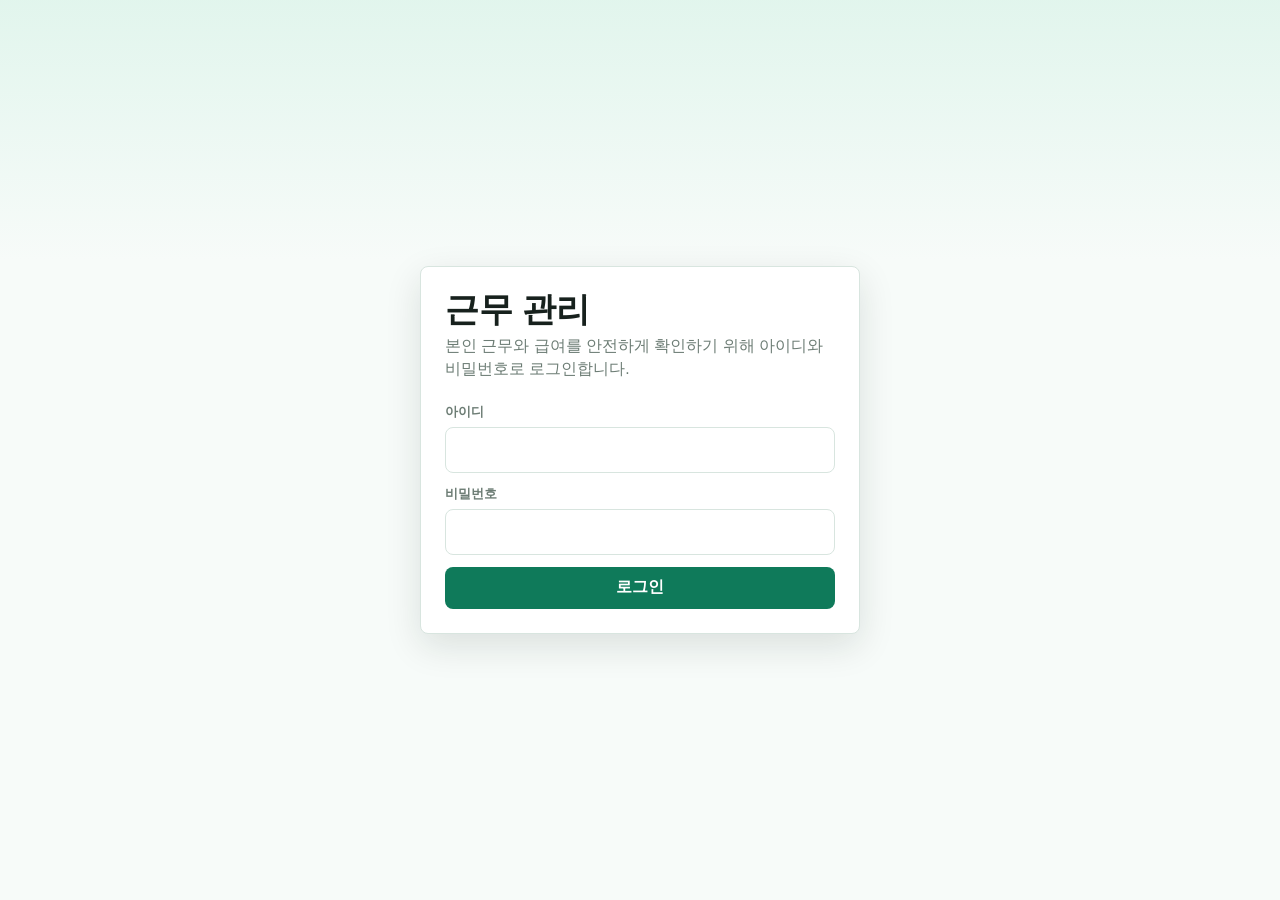
==== index.html @ 56048ac6 "시급 점검 표시: 점검일 이후 저장한 시급 조정이 있으면 그 적용일+1년 단위로 다음 표시를 옮김 - 2026-10-16(점검일 지정) 이후 저장한 조정만 반영, 그 전 이력은 무" ====
<!doctype html>
<html lang="ko">
  <head>
    <meta charset="utf-8" />
    <meta name="viewport" content="width=device-width, initial-scale=1, viewport-fit=cover" />
    <meta name="theme-color" content="#f7fbf9" />
    <title>근무 관리</title>
    <!-- 파일 뒤 ?v= 버전은 배포할 때마다 올린다. 브라우저가 옛 파일을 계속 쓰지 않고 새로 받게 하는 장치. -->
    <link rel="stylesheet" href="styles.css?v=20261016-4" />
    <script defer src="app.js?v=20261016-4"></script>
  </head>
  <body>
    <div id="app"></div>
  </body>
</html>
---- styles.css ----
:root {
  color-scheme: light;
  --bg: #f7fbf9;
  --surface: #ffffff;
  --surface-soft: #edf6f2;
  --line: #d8e5df;
  --ink: #17211d;
  --muted: #6d7d75;
  --faint: #a7b3ad;
  --brand: #0f7a5a;
  --brand-strong: #086447;
  --mint: #d9f3e8;
  --aqua: #e0f4f6;
  --blue: #2467c8;
  --red: #d33838;
  --amber: #9c6513;
  --amber-bg: #fff4d8;
  --danger-bg: #ffe8e8;
  --shadow: 0 12px 36px rgba(17, 32, 26, 0.12);
  --radius: 8px;
  font-family: -apple-system, BlinkMacSystemFont, "Segoe UI", "Noto Sans KR", "Apple SD Gothic Neo", sans-serif;
}

* {
  box-sizing: border-box;
}

html {
  min-height: 100%;
  background: var(--bg);
}

body {
  min-height: 100%;
  margin: 0;
  color: var(--ink);
  background:
    linear-gradient(180deg, rgba(217, 243, 232, 0.72), rgba(247, 251, 249, 0) 260px),
    var(--bg);
}

button,
input,
select {
  font: inherit;
}

button {
  border: 0;
  cursor: pointer;
}

button:disabled,
select:disabled,
input:disabled {
  cursor: not-allowed;
  opacity: 0.58;
}

.login-page {
  min-height: 100svh;
  display: grid;
  align-items: center;
  padding: 28px 18px;
}

.login-panel {
  width: min(100%, 440px);
  margin: 0 auto;
  background: var(--surface);
  border: 1px solid var(--line);
  border-radius: var(--radius);
  box-shadow: var(--shadow);
  padding: 24px;
}

.login-title {
  margin: 0 0 4px;
  font-size: clamp(1.55rem, 7vw, 2.1rem);
  letter-spacing: 0;
  line-height: 1.15;
}

.login-subtitle {
  margin: 0 0 22px;
  color: var(--muted);
  font-size: 0.98rem;
  line-height: 1.5;
}

.field-stack {
  display: grid;
  gap: 12px;
}

.field {
  display: grid;
  gap: 6px;
}

.field span {
  color: var(--muted);
  font-size: 0.84rem;
  font-weight: 700;
}

.input,
.select {
  width: 100%;
  min-height: 46px;
  border: 1px solid var(--line);
  border-radius: var(--radius);
  background: #fff;
  color: var(--ink);
  padding: 10px 12px;
  outline: none;
}

.input:focus,
.select:focus {
  border-color: var(--brand);
  box-shadow: 0 0 0 3px rgba(15, 122, 90, 0.15);
}

.primary-button,
.secondary-button,
.ghost-button,
.danger-button {
  min-height: 42px;
  border-radius: var(--radius);
  padding: 10px 14px;
  font-weight: 800;
  white-space: nowrap;
}

.primary-button {
  background: var(--brand);
  color: #fff;
}

.primary-button:active {
  background: var(--brand-strong);
}

.secondary-button {
  border: 1px solid var(--line);
  background: var(--surface);
  color: var(--ink);
}

.ghost-button {
  background: transparent;
  color: var(--brand);
}

.danger-button {
  background: var(--danger-bg);
  color: #9f1f1f;
}

.request-cancel-button.admin-cancel-button {
  min-height: 30px;
  border-radius: 7px;
  padding: 5px 9px;
  font-size: 0.72rem;
  font-weight: 900;
}

.demo-box,
.notice,
.empty-state {
  border: 1px solid var(--line);
  border-radius: var(--radius);
  background: var(--surface-soft);
  color: var(--muted);
  padding: 12px;
  line-height: 1.45;
}

.demo-box {
  margin-top: 16px;
  font-size: 0.88rem;
}

.demo-grid {
  display: grid;
  grid-template-columns: 1fr 1fr;
  gap: 8px;
  margin-top: 10px;
}

.demo-account {
  border: 1px solid var(--line);
  border-radius: 7px;
  background: #fff;
  padding: 8px;
}

.password-notice {
  background: #fff8dc;
  color: #755000;
}

.password-notice span {
  display: block;
  color: #755000;
  font-size: 0.78rem;
  font-weight: 800;
}

.password-notice strong {
  display: block;
  margin-top: 4px;
  color: #231b08;
  font-size: 1.1rem;
  font-weight: 950;
}

.app-shell {
  min-height: 100svh;
  width: min(100%, 820px);
  margin: 0 auto;
  padding: 0 0 calc(82px + env(safe-area-inset-bottom));
}

.topbar {
  position: sticky;
  top: 0;
  z-index: 20;
  display: flex;
  align-items: center;
  justify-content: space-between;
  gap: 12px;
  padding: calc(12px + env(safe-area-inset-top)) 14px 12px;
  background: rgba(247, 251, 249, 0.93);
  border-bottom: 1px solid rgba(216, 229, 223, 0.9);
  backdrop-filter: blur(14px);
}

.app-title {
  display: grid;
  gap: 2px;
  min-width: 0;
}

.app-title strong {
  font-size: 1.05rem;
  overflow: hidden;
  text-overflow: ellipsis;
  white-space: nowrap;
}

.app-title span {
  color: var(--muted);
  font-size: 0.82rem;
}

.top-actions {
  display: flex;
  align-items: center;
  gap: 8px;
}

.sync-pill {
  display: inline-flex;
  align-items: center;
  min-height: 26px;
  border-radius: 999px;
  padding: 4px 9px;
  background: #f1f2f0;
  color: var(--muted);
  font-size: 0.72rem;
  font-weight: 900;
  white-space: nowrap;
}

.sync-pill.online {
  background: #e7f7ef;
  color: var(--brand-strong);
}

.sync-pill.pending {
  background: var(--amber-bg);
  color: var(--amber);
}

.sync-pill.offline {
  background: #feeaea;
  color: var(--danger);
}

.role-pill,
.status-pill,
.shift-pill {
  display: inline-flex;
  align-items: center;
  min-height: 24px;
  border-radius: 999px;
  padding: 3px 9px;
  font-size: 0.75rem;
  font-weight: 800;
}

.role-pill {
  background: #e7f7ef;
  color: var(--brand-strong);
}

.status-active {
  background: #e7f7ef;
  color: var(--brand-strong);
}

.status-pending {
  background: var(--amber-bg);
  color: var(--amber);
}

.status-resigned {
  background: #f1f2f0;
  color: var(--muted);
}

.content {
  padding: 14px;
}

.page-head {
  display: flex;
  align-items: flex-start;
  justify-content: space-between;
  gap: 12px;
  margin-bottom: 12px;
}

.page-head h1 {
  margin: 0;
  font-size: clamp(1.35rem, 5vw, 1.85rem);
  line-height: 1.18;
  letter-spacing: 0;
}

.page-head p {
  margin: 5px 0 0;
  color: var(--muted);
  line-height: 1.45;
}

.calendar-sticky-head {
  position: sticky;
  top: calc(63px + env(safe-area-inset-top));
  z-index: 16;
  margin: -6px -14px 4px;
  padding: 8px 14px 5px;
  background: linear-gradient(180deg, rgba(236, 248, 242, 0.98), rgba(247, 251, 249, 0.96));
  border-bottom: 1px solid rgba(216, 229, 223, 0.9);
  backdrop-filter: blur(14px);
}

.calendar-sticky-head .page-head {
  margin-bottom: 8px;
}

.monthbar {
  display: grid;
  grid-template-columns: 44px 1fr 44px;
  align-items: center;
  gap: 8px;
  margin-bottom: 12px;
}

.monthbar.has-today {
  grid-template-columns: 44px 1fr 44px auto;
}

.today-button {
  min-height: 44px;
  padding: 0 14px;
  border: 1px solid var(--brand);
  border-radius: var(--radius);
  background: var(--brand);
  color: #fff;
  font-weight: 900;
  font-size: 0.92rem;
  cursor: pointer;
  white-space: nowrap;
}

.today-button.is-current {
  border-color: var(--line);
  background: var(--surface);
  color: var(--muted);
  cursor: default;
}

.icon-button {
  display: inline-grid;
  place-items: center;
  width: 44px;
  height: 44px;
  border: 1px solid var(--line);
  border-radius: var(--radius);
  background: var(--surface);
  color: var(--ink);
  font-size: 1.15rem;
  font-weight: 900;
}

.month-title {
  display: grid;
  place-items: center;
  min-height: 44px;
  border: 1px solid var(--line);
  border-radius: var(--radius);
  background: var(--surface);
  font-weight: 900;
}

.weekdays,
.calendar-grid {
  display: grid;
  grid-template-columns: repeat(7, minmax(0, 1fr));
}

.weekdays {
  gap: 4px;
  margin-bottom: 4px;
}

.weekday {
  text-align: center;
  color: var(--muted);
  font-size: 0.75rem;
  font-weight: 900;
}

.weekday.sun,
.day-number.red {
  color: var(--red);
}

.weekday.sat,
.day-number.blue {
  color: var(--blue);
}

.calendar-grid {
  gap: 4px;
}

.day-cell {
  --ten-section-height: 62px;
  --eight-section-height: 86px;
  --staff-section-height: 76px;
  display: flex;
  flex-direction: column;
  min-width: 0;
  min-height: 270px;
  border: 1px solid var(--line);
  border-radius: var(--radius);
  background: rgba(255, 255, 255, 0.9);
  padding: 0;
  overflow: hidden;
}

.day-cell.red-line {
  border-color: var(--line);
  background: rgba(255, 255, 255, 0.94);
  box-shadow: none;
}

.day-cell.blue-line {
  border-color: var(--line);
  background: rgba(255, 255, 255, 0.94);
  box-shadow: none;
}

.day-cell.blank {
  border-style: dashed;
  background: rgba(255, 255, 255, 0.42);
}

.day-cell.today {
  border-color: #e2b33a;
  box-shadow: 0 0 0 2px rgba(226, 179, 58, 0.14);
}

.day-cell.pending-swap-day {
  border-color: var(--line);
  background: rgba(255, 255, 255, 0.94);
  box-shadow: none;
}

.day-top {
  min-height: 34px;
  display: flex;
  align-items: center;
  justify-content: space-between;
  gap: 6px;
  border-bottom: 1px solid rgba(216, 229, 223, 0.8);
  background: #f3f6f4;
  padding: 7px 8px;
}

.day-cell.red-line .day-top {
  border-bottom-color: rgba(244, 143, 143, 0.45);
  background: #fff0f0;
  box-shadow: inset 0 0 0 1px rgba(244, 143, 143, 0.72);
}

.day-cell.blue-line .day-top {
  border-bottom-color: rgba(142, 190, 255, 0.5);
  background: #edf5ff;
  box-shadow: inset 0 0 0 1px rgba(142, 190, 255, 0.78);
}

.day-cell.today .day-top {
  border-bottom-color: rgba(226, 179, 58, 0.52);
  background: #fff2bf;
  box-shadow: inset 0 0 0 1px rgba(226, 179, 58, 0.65);
}

.day-cell.pending-swap-day .day-top {
  border-bottom-color: rgba(213, 149, 34, 0.35);
  box-shadow: inset 0 0 0 1px rgba(213, 149, 34, 0.5);
}

.day-cell.today.pending-swap-day .day-top {
  border-bottom-color: rgba(226, 179, 58, 0.52);
  background: #fff2bf;
  box-shadow: inset 0 0 0 1px rgba(226, 179, 58, 0.65);
}

.day-number {
  display: block;
  min-width: 0;
  height: auto;
  border: 0;
  border-radius: 0;
  background: transparent;
  font-size: 0.92rem;
  font-weight: 950;
  line-height: 1;
}

.day-number.red {
  color: var(--red);
}

.day-number.blue {
  color: var(--blue);
}

.holiday-name {
  color: var(--red);
  font-size: 0.66rem;
  font-weight: 800;
  overflow: hidden;
  text-overflow: ellipsis;
  white-space: nowrap;
}

.day-flags {
  display: grid;
  justify-items: end;
  gap: 2px;
  min-width: 0;
}

.pending-swap-flag {
  border-radius: 4px;
  background: var(--amber-bg);
  color: var(--amber);
  padding: 1px 4px;
  font-size: 0.62rem;
  font-weight: 900;
  white-space: nowrap;
}

.shift-block {
  display: grid;
  align-content: start;
  align-items: start;
  grid-auto-rows: max-content;
  gap: 3px;
  min-width: 0;
}

.day-content {
  flex: 1;
  display: grid;
  grid-template-rows:
    var(--ten-section-height)
    var(--eight-section-height)
    minmax(var(--staff-section-height), 1fr);
  padding: 6px;
}

.day-content.has-irregular {
  grid-template-rows:
    var(--ten-section-height)
    var(--eight-section-height)
    minmax(44px, max-content)
    minmax(var(--staff-section-height), 1fr);
}

.schedule-section {
  border-top: 1px solid rgba(216, 229, 223, 0.82);
  padding-top: 6px;
  overflow: visible;
}

.day-content > .schedule-section:first-child {
  border-top: 0;
  padding-top: 0;
}

.shift-label {
  display: inline-flex;
  width: fit-content;
  max-width: 100%;
  border-radius: 5px;
  padding: 2px 5px;
  font-size: 0.66rem;
  font-weight: 900;
  line-height: 1.2;
}

.shift-label.ten {
  background: var(--amber-bg);
  color: var(--amber);
}

.shift-label.eight {
  background: var(--aqua);
  color: #156774;
}

.shift-label.staff {
  background: #ece9ff;
  color: #4f3aa8;
}

.shift-label.irregular {
  background: #ffe8d8;
  color: #9a3f12;
}

.irregular-block {
  min-height: 0;
}

.staff-block {
  border-top: 1px dashed var(--line);
  margin-top: 0;
  min-height: 0;
  padding-top: 6px;
}

.person-row {
  align-self: start;
  width: 100%;
  min-height: 20px;
  border-radius: 6px;
  padding: 3px 5px;
  color: var(--faint);
  font-size: 0.72rem;
  font-weight: 700;
  line-height: 1.18;
  overflow-wrap: anywhere;
}

.person-row.staff-person {
  color: #827ba0;
}

.person-name {
  min-width: 0;
}

.changed-star {
  margin-left: 1px;
  color: #d83434;
  font-size: 0.72em;
  font-weight: 950;
  line-height: 0;
  vertical-align: super;
}

/* 시급 조정 후 만 N년 표시(마스터 전용) */
.salary-review-mark {
  display: inline-block;
  margin-left: 3px;
  padding: 0 4px;
  border-radius: 999px;
  background: #fff3cd;
  color: #8a5a00;
  font-size: 0.68em;
  font-weight: 900;
  line-height: 1.4;
  vertical-align: middle;
  white-space: nowrap;
}

.employee-meta-chip.salary-review {
  background: #f3f6f4;
  color: #4b5d53;
  font-weight: 700;
}

.month-day-picker {
  display: flex;
  gap: 6px;
}

.month-day-picker .mini-select {
  flex: 1;
  min-width: 0;
}

.calendar-legend {
  margin: 4px 0 0;
  color: var(--muted);
  font-size: 0.74rem;
  line-height: 1.3;
}

.calendar-legend .changed-star {
  vertical-align: baseline;
}

.person-time {
  display: inline-block;
  margin-left: 3px;
  color: var(--muted);
  font-size: 0.62rem;
  font-weight: 900;
}

.person-row.mine {
  background: var(--mint);
  color: var(--brand-strong);
  font-weight: 950;
  box-shadow: inset 0 0 0 1px rgba(15, 122, 90, 0.25);
}

.person-row.pending-swap-person {
  display: flex;
  align-items: center;
  justify-content: space-between;
  gap: 4px;
  background: #fff0c7;
  color: #7b4a00;
  font-weight: 950;
  box-shadow: inset 0 0 0 1px rgba(156, 101, 19, 0.32);
}

.person-row.pending-swap-person .person-name {
  flex: 1 1 auto;
}

.person-row.needs-my-approval {
  background: #ffe0e0;
  color: #a51e1e;
  box-shadow: inset 0 0 0 1px rgba(211, 56, 56, 0.36);
}

.swap-badge {
  flex: 0 0 auto;
  border-radius: 4px;
  background: rgba(255, 255, 255, 0.72);
  padding: 1px 4px;
  font-size: 0.58rem;
  font-weight: 950;
}

.panel {
  border: 1px solid var(--line);
  border-radius: var(--radius);
  background: var(--surface);
  padding: 14px;
}

.panel + .panel {
  margin-top: 12px;
}

.panel h2 {
  margin: 0 0 10px;
  font-size: 1.05rem;
  letter-spacing: 0;
}

.panel h3 {
  margin: 16px 0 8px;
  font-size: 0.96rem;
}

.form-grid {
  display: grid;
  gap: 10px;
}

.form-grid .full {
  grid-column: 1 / -1;
}

.weekday-checks {
  display: grid;
  grid-template-columns: repeat(7, minmax(0, 1fr));
  gap: 6px;
}

.weekday-check {
  position: relative;
  display: grid;
  place-items: center;
  min-height: 38px;
  border: 1px solid var(--line);
  border-radius: 7px;
  background: #fff;
  color: var(--muted);
  font-size: 0.82rem;
  font-weight: 900;
}

.weekday-check input {
  position: absolute;
  opacity: 0;
  pointer-events: none;
}

.weekday-check:has(input:checked) {
  border-color: rgba(15, 122, 90, 0.35);
  background: var(--mint);
  color: var(--brand-strong);
}

.work-pattern-editor {
  display: grid;
  gap: 6px;
}

.work-pattern-row {
  display: grid;
  grid-template-columns: 52px minmax(0, 1fr) minmax(0, 1fr);
  gap: 6px;
  align-items: center;
}

.button-row {
  display: flex;
  flex-wrap: wrap;
  gap: 8px;
  align-items: center;
}

.mode-switch {
  display: grid;
  gap: 12px;
}

.mode-radio {
  position: absolute;
  opacity: 0;
  pointer-events: none;
}

.mode-toggle {
  display: grid;
  grid-template-columns: repeat(2, minmax(0, 1fr));
  gap: 6px;
  border: 1px solid var(--line);
  border-radius: var(--radius-sm);
  background: #f6faf8;
  padding: 5px;
}

.mode-toggle label {
  display: grid;
  place-items: center;
  min-height: 40px;
  border-radius: 7px;
  color: var(--muted);
  font-weight: 900;
  cursor: pointer;
}

#work-change-exchange:checked ~ .mode-toggle label[for="work-change-exchange"],
#work-change-handoff:checked ~ .mode-toggle label[for="work-change-handoff"] {
  background: var(--brand);
  color: #fff;
}

.mode-panel {
  display: none;
}

#work-change-exchange:checked ~ .mode-panels .exchange-panel,
#work-change-handoff:checked ~ .mode-panels .handoff-panel {
  display: grid;
  gap: 10px;
}

.table-actions {
  display: grid;
  gap: 6px;
  min-width: 118px;
}

.table-actions .secondary-button,
.table-actions .danger-button {
  min-height: 34px;
  padding: 7px 9px;
  font-size: 0.78rem;
}

.summary-grid {
  display: grid;
  grid-template-columns: repeat(2, minmax(0, 1fr));
  gap: 10px;
}

.summary-grid.compact {
  grid-template-columns: repeat(2, minmax(0, 1fr));
  gap: 8px;
}

.salary-hero {
  display: grid;
  gap: 8px;
  margin-bottom: 12px;
  border: 1px solid rgba(15, 122, 90, 0.25);
  border-radius: var(--radius);
  background: linear-gradient(180deg, #e6f8ef, #ffffff);
  padding: 16px;
}

.salary-hero span {
  color: var(--brand-strong);
  font-size: 0.9rem;
  font-weight: 900;
}

.salary-hero strong {
  color: var(--brand-strong);
  font-size: clamp(2rem, 9vw, 3rem);
  line-height: 1;
  letter-spacing: 0;
}

.leave-hero strong {
  font-size: clamp(2.2rem, 10vw, 3.2rem);
}

.payroll-total-hero {
  grid-template-columns: minmax(0, 1fr);
  margin-bottom: 12px;
}

.payroll-total-hero > div {
  display: grid;
  grid-template-columns: minmax(0, 1fr) auto;
  align-items: end;
  gap: 10px;
}

.payroll-total-hero p {
  margin: 0;
  color: var(--muted);
  font-size: 0.82rem;
  font-weight: 850;
  text-align: right;
}

.payroll-total-hero strong {
  text-align: right;
  font-size: clamp(1.6rem, 6vw, 2.5rem);
}

.payroll-list {
  display: grid;
  gap: 8px;
}

.payroll-card {
  border: 1px solid var(--line);
  border-radius: var(--radius);
  background: #fff;
  padding: 12px;
}

.payroll-main {
  display: grid;
  grid-template-columns: minmax(0, 1fr) minmax(145px, auto);
  align-items: center;
  gap: 12px;
}

.payroll-main strong {
  display: block;
  color: var(--brand-strong);
  font-size: clamp(1.35rem, 5vw, 2rem);
  line-height: 1;
}

.payroll-main span,
.payroll-person span {
  display: block;
  margin-top: 4px;
  color: var(--muted);
  font-size: 0.78rem;
  font-weight: 800;
}

.payroll-person b {
  display: block;
  font-size: 1rem;
}

.payroll-total {
  text-align: right;
}

.payroll-details {
  margin-top: 8px;
}

.payroll-details summary {
  color: var(--brand);
  cursor: pointer;
  font-size: 0.84rem;
  font-weight: 900;
}

.payroll-detail-grid {
  display: grid;
  grid-template-columns: 92px minmax(0, 1fr);
  gap: 7px 10px;
  margin-top: 8px;
  color: var(--muted);
  font-size: 0.84rem;
}

.payroll-detail-grid b {
  color: var(--ink);
  font-weight: 800;
}

.metric {
  border: 1px solid var(--line);
  border-radius: var(--radius);
  background: var(--surface-soft);
  padding: 12px;
}

.metric span {
  display: block;
  color: var(--muted);
  font-size: 0.78rem;
  font-weight: 800;
}

.metric strong {
  display: block;
  margin-top: 5px;
  font-size: 1.35rem;
  line-height: 1;
}

.metric.compact {
  padding: 9px;
}

.metric.compact span {
  font-size: 0.72rem;
}

.metric.compact strong {
  font-size: 1rem;
}

.list {
  display: grid;
  gap: 8px;
}

.list-item {
  border: 1px solid var(--line);
  border-radius: var(--radius);
  background: #fff;
  padding: 12px;
}

.leave-item {
  display: flex;
  align-items: center;
  justify-content: space-between;
  gap: 12px;
}

.list-item.dim {
  background: #f7f8f6;
  color: var(--muted);
}

.item-title {
  display: flex;
  align-items: center;
  justify-content: space-between;
  gap: 10px;
  font-weight: 900;
}

.item-meta {
  margin-top: 5px;
  color: var(--muted);
  font-size: 0.86rem;
  line-height: 1.45;
}

.audit-detail {
  margin-top: 5px;
  color: var(--muted);
  font-size: 0.76rem;
  font-weight: 700;
  line-height: 1.45;
}

.swap-pair {
  display: grid;
  grid-template-columns: minmax(0, 1fr) auto minmax(0, 1fr);
  align-items: center;
  gap: 8px;
  margin-top: 10px;
  border: 1px solid var(--line);
  border-radius: var(--radius);
  background: var(--surface-soft);
  padding: 10px;
  color: var(--ink);
  font-size: 0.86rem;
  font-weight: 800;
  line-height: 1.35;
}

.swap-pair div {
  min-width: 0;
  overflow-wrap: anywhere;
}

.swap-pair strong {
  color: var(--brand-strong);
  font-size: 0.9rem;
}

.overseas-item {
  border-color: #cfe3da;
  background: #fbfffd;
}

.overseas-range {
  margin-top: 8px;
  border-radius: var(--radius);
  background: var(--surface-soft);
  color: var(--brand-strong);
  padding: 9px 10px;
  font-size: 0.94rem;
  font-weight: 900;
}

.overseas-actions {
  margin-top: 8px;
  justify-content: flex-end;
}

.two-column {
  display: grid;
  grid-template-columns: 1fr;
  gap: 12px;
}

.admin-stack {
  display: grid;
  grid-template-columns: 1fr;
  gap: 12px;
}

.admin-stack + .admin-stack {
  margin-top: 12px;
}

.table-wrap {
  width: 100%;
  overflow-x: auto;
  border: 1px solid var(--line);
  border-radius: var(--radius);
  background: #fff;
}

table {
  width: 100%;
  border-collapse: collapse;
  min-width: 620px;
}

.payroll-table {
  min-width: 980px;
}

.payroll-table th,
.payroll-table td {
  white-space: nowrap;
}

th,
td {
  border-bottom: 1px solid var(--line);
  padding: 9px;
  text-align: left;
  vertical-align: top;
  font-size: 0.88rem;
}

th {
  color: var(--muted);
  background: #f4faf7;
  font-size: 0.78rem;
  font-weight: 900;
}

tr:last-child td {
  border-bottom: 0;
}

.mini-input,
.mini-select {
  width: 100%;
  min-width: 96px;
  min-height: 34px;
  border: 1px solid var(--line);
  border-radius: 6px;
  padding: 6px 8px;
  background: #fff;
  color: var(--ink);
}

.employee-list {
  display: grid;
  gap: 10px;
}

.employee-picker {
  display: grid;
  grid-template-columns: repeat(3, minmax(0, 1fr));
  gap: 8px;
  margin-bottom: 14px;
}

.employee-picker-button {
  width: 100%;
  display: flex;
  flex-direction: column;
  align-items: center;
  justify-content: center;
  gap: 2px;
  border: 1px solid var(--line);
  border-radius: var(--radius);
  background: #fff;
  min-height: 54px;
  padding: 8px 6px;
  color: var(--ink);
  text-align: center;
}

.employee-picker-button.active {
  border-color: var(--brand);
  background: #e8f7f0;
}

.employee-card-head strong {
  display: block;
  font-size: 1.08rem;
  line-height: 1.2;
}

.employee-picker-button strong {
  font-size: 0.95rem;
  font-weight: 950;
}

.employee-picker-button small {
  color: var(--muted);
  font-size: 0.7rem;
  font-weight: 800;
}

.employee-picker-note {
  margin: -2px 0 8px;
}

.employee-card {
  border: 1px solid var(--line);
  border-radius: var(--radius);
  background: #fff;
  padding: 12px;
}

.employee-card-head {
  display: flex;
  align-items: flex-start;
  justify-content: space-between;
  gap: 10px;
}

.employee-card-meta {
  display: flex;
  flex-wrap: wrap;
  gap: 5px;
  margin-top: 8px;
}

.employee-meta-chip {
  display: inline-flex;
  align-items: center;
  border-radius: 999px;
  background: #eef6f2;
  color: var(--brand-strong);
  padding: 3px 7px;
  font-size: 0.72rem;
  font-weight: 900;
  line-height: 1.2;
}

.employee-meta-chip.warning {
  background: #fff1d2;
  color: #915600;
}

.employee-card-info {
  display: flex;
  flex-wrap: wrap;
  gap: 5px 10px;
  margin-top: 7px;
  color: var(--muted);
  font-size: 0.78rem;
  font-weight: 850;
}

.employee-card-info span {
  white-space: nowrap;
}

.employee-card-info.subtle {
  color: #7b8b83;
}

.employee-work-summary {
  margin-top: 7px;
  border-radius: 6px;
  background: #f7fbf9;
  padding: 6px 8px;
  color: var(--muted);
  font-size: 0.75rem;
  font-weight: 800;
  line-height: 1.35;
}

.employee-edit-grid {
  margin-top: 12px;
}

.employee-card-actions {
  display: grid;
  grid-template-columns: 1fr 1fr;
  gap: 8px;
  margin-top: 12px;
}

.employee-leave-admin {
  margin-top: 12px;
  border: 1px solid var(--line);
  border-radius: var(--radius);
  background: #f7fbf9;
  padding: 10px;
}

.employee-leave-head {
  display: flex;
  align-items: flex-start;
  justify-content: space-between;
  gap: 10px;
  margin-bottom: 10px;
}

.employee-leave-head strong,
.employee-leave-head span {
  display: block;
}

.employee-leave-head span:not(.status-pill) {
  margin-top: 3px;
  color: var(--muted);
  font-size: 0.78rem;
  font-weight: 800;
}

.compact-grid {
  grid-template-columns: 1fr 1fr auto;
  align-items: end;
}

.compact-grid .secondary-button {
  min-height: 42px;
}

.leave-chip-list {
  display: flex;
  flex-wrap: wrap;
  gap: 6px;
  margin-top: 10px;
}

.leave-chip {
  display: inline-flex;
  align-items: center;
  gap: 5px;
  border: 1px solid rgba(15, 122, 90, 0.18);
  border-radius: 999px;
  background: #fff;
  padding: 5px 8px;
  color: var(--brand-strong);
  font-size: 0.78rem;
  font-weight: 900;
}

.leave-chip button {
  display: inline-grid;
  place-items: center;
  width: 18px;
  height: 18px;
  border: 0;
  border-radius: 999px;
  background: #ffe3e3;
  color: #9d1d1d;
  font-size: 0.82rem;
  font-weight: 950;
}

.empty-state.compact {
  margin-top: 8px;
  padding: 10px;
  font-size: 0.8rem;
}

[data-role-kind]:not([data-role-kind="staff1"]) .leave-allowance-field {
  display: none;
}

[data-schedule-kind="staff"] .schedule-rx-worker,
[data-schedule-kind]:not([data-schedule-kind="staff"]) .schedule-staff-worker {
  display: none;
}

.salary-total {
  color: var(--brand-strong);
  font-size: 1.55rem;
  font-weight: 950;
}

.bottom-tabs {
  position: fixed;
  left: 50%;
  bottom: 0;
  z-index: 30;
  width: min(100%, 820px);
  transform: translateX(-50%);
  display: grid;
  grid-template-columns: repeat(3, minmax(0, 1fr));
  gap: 4px;
  padding: 8px 8px calc(8px + env(safe-area-inset-bottom));
  border-top: 1px solid var(--line);
  background: rgba(255, 255, 255, 0.96);
  backdrop-filter: blur(16px);
}

.bottom-tabs.has-admin {
  grid-template-columns: repeat(4, minmax(0, 1fr));
}

.tab-button {
  display: grid;
  gap: 3px;
  place-items: center;
  min-height: 54px;
  border-radius: var(--radius);
  background: transparent;
  color: var(--muted);
  font-size: 0.75rem;
  font-weight: 900;
  line-height: 1.15;
  position: relative;
}

.tab-badge {
  position: absolute;
  top: 4px;
  left: calc(50% + 8px);
  min-width: 16px;
  height: 16px;
  padding: 0 4px;
  box-sizing: border-box;
  display: inline-flex;
  align-items: center;
  justify-content: center;
  background: #d92d20;
  color: #fff;
  font-size: 0.6rem;
  font-weight: 950;
  line-height: 1;
  border-radius: 999px;
}

.tab-button .tab-icon {
  width: 18px;
  height: 18px;
  color: currentColor;
}

.tab-button.active {
  background: var(--brand);
  color: #fff;
}

.toast {
  position: fixed;
  left: 50%;
  bottom: calc(82px + env(safe-area-inset-bottom));
  z-index: 40;
  width: min(calc(100% - 28px), 520px);
  transform: translateX(-50%);
  border-radius: var(--radius);
  background: #17211d;
  color: #fff;
  padding: 12px 14px;
  box-shadow: var(--shadow);
  font-weight: 800;
}

.hidden {
  display: none !important;
}

@media (min-width: 680px) {
  .content {
    padding: 20px;
  }

  .day-cell {
    --ten-section-height: 62px;
    --eight-section-height: 86px;
    --staff-section-height: 76px;
    min-height: 270px;
    padding: 0;
  }

  .two-column {
    grid-template-columns: minmax(0, 1fr) minmax(0, 1fr);
  }

  .admin-stack {
    grid-template-columns: 1fr;
  }

  .form-grid.wide {
    grid-template-columns: repeat(2, minmax(0, 1fr));
  }

  .form-grid.wide .full {
    grid-column: 1 / -1;
  }
}

@media (max-width: 560px) {
  .app-shell {
    width: 100%;
    padding-bottom: calc(70px + env(safe-area-inset-bottom));
  }

  .topbar {
    padding: calc(8px + env(safe-area-inset-top)) 10px 8px;
  }

  .app-title strong {
    font-size: 0.98rem;
  }

  .app-title span {
    font-size: 0.76rem;
  }

  .content {
    padding: 9px 8px;
  }

  .page-head {
    margin-bottom: 8px;
  }

  .page-head h1 {
    font-size: 1.42rem;
  }

  .page-head p {
    font-size: 0.78rem;
  }

  .calendar-sticky-head {
    top: calc(56px + env(safe-area-inset-top));
    margin: -5px -8px 4px;
    padding: 7px 8px 4px;
  }

  .calendar-sticky-head .page-head {
    margin-bottom: 7px;
  }

  .monthbar {
    grid-template-columns: 36px 1fr 36px;
    gap: 6px;
    margin-bottom: 8px;
  }

  .monthbar.has-today {
    grid-template-columns: 36px 1fr 36px auto;
  }

  .icon-button {
    width: 36px;
    height: 36px;
    font-size: 1rem;
  }

  .month-title {
    min-height: 36px;
    font-size: 0.96rem;
  }

  .today-button {
    min-height: 36px;
    padding: 0 10px;
    font-size: 0.82rem;
  }

  .weekdays,
  .calendar-grid {
    gap: 2px;
  }

  .weekday {
    font-size: 0.66rem;
  }

  .day-cell {
    --ten-section-height: 52px;
    --eight-section-height: 68px;
    --staff-section-height: 64px;
    min-height: 218px;
    border-radius: 6px;
  }

  .day-top {
    min-height: 27px;
    gap: 3px;
    padding: 5px 4px;
  }

  .day-number {
    font-size: 0.8rem;
  }

  .holiday-name {
    max-width: 34px;
    font-size: 0.46rem;
  }

  .day-content {
    padding: 4px 3px;
  }

  .day-content.has-irregular {
    grid-template-rows:
      var(--ten-section-height)
      var(--eight-section-height)
      minmax(34px, max-content)
      minmax(var(--staff-section-height), 1fr);
  }

  .schedule-section {
    padding-top: 4px;
  }

  .shift-block {
    gap: 2px;
  }

  .shift-label {
    border-radius: 4px;
    padding: 1px 3px;
    font-size: 0.55rem;
    line-height: 1.1;
  }

  .staff-block {
    padding-top: 4px;
  }

  .person-row {
    min-height: 15px;
    border-radius: 4px;
    padding: 1px 2px;
    font-size: 0.58rem;
    line-height: 1.08;
    overflow-wrap: normal;
    word-break: keep-all;
  }

  .person-row.mine {
    font-size: 0.57rem;
  }

  .person-time {
    display: block;
    margin-left: 0;
    font-size: 0.5rem;
  }

  .bottom-tabs {
    width: 100%;
    gap: 2px;
    padding: 6px 6px calc(6px + env(safe-area-inset-bottom));
  }

  .tab-button {
    min-height: 48px;
    gap: 2px;
    border-radius: 7px;
    font-size: 0.62rem;
    line-height: 1.05;
    word-break: keep-all;
  }

  .tab-button .tab-icon {
    width: 16px;
    height: 16px;
  }
}

@media (max-width: 390px) {
  .content {
    padding: 8px 6px;
  }

  .employee-picker {
    grid-template-columns: repeat(2, minmax(0, 1fr));
  }

  .day-cell {
    --ten-section-height: 50px;
    --eight-section-height: 66px;
    --staff-section-height: 62px;
    min-height: 210px;
    padding: 0;
  }

  .person-row {
    font-size: 0.55rem;
    padding-inline: 2px;
  }

  .shift-label {
    font-size: 0.52rem;
  }

  .compact-grid {
    grid-template-columns: 1fr;
  }
}

/* 시급 조정 박스 (직원관리) — 근무표와 분리된 급여 보정 UI */
.salary-adjust-box {
  margin-top: 12px;
  padding: 14px;
  border: 1px solid var(--line);
  border-radius: var(--radius);
  background: var(--surface-soft);
}
.salary-adjust-title {
  font-weight: 700;
  color: var(--ink);
  margin-bottom: 10px;
}
.salary-adjust-note {
  font-weight: 400;
  font-size: 12px;
  color: var(--muted);
  margin-left: 4px;
}
.salary-history-wrap {
  margin: 10px 0;
}
.salary-history-title {
  font-size: 12px;
  color: var(--muted);
  margin-bottom: 4px;
}
.salary-history {
  margin: 0;
  padding-left: 18px;
  font-size: 13px;
  color: var(--ink);
}
.salary-history li {
  margin: 2px 0;
}

/* 근무 변경 관리 가독성 개선 */
/* 해외일정 강조 패널 */
.overseas-panel {
  border: 1px solid var(--blue);
  border-left: 5px solid var(--blue);
  background: var(--aqua);
}
.overseas-panel h2 {
  color: var(--blue);
}
/* 건수 배지 */
.count-badge {
  display: inline-block;
  min-width: 20px;
  padding: 1px 8px;
  margin-left: 6px;
  border-radius: 999px;
  background: var(--brand);
  color: #fff;
  font-size: 13px;
  font-weight: 700;
  text-align: center;
  vertical-align: middle;
}
.count-badge.urgent {
  background: var(--red);
}
/* 승인 대기(할 일) 패널 강조 */
.needs-action-panel {
  border: 1px solid var(--red);
  border-left: 5px solid var(--red);
}
/* 기타 요청(접기) 패널 */
.subtle-panel {
  background: var(--surface-soft);
}
.panel-summary {
  cursor: pointer;
  font-weight: 700;
  color: var(--muted);
  list-style: revert;
}
/* 직원 변경 결과로 내(관리자) 근무가 되는 건 강조 */
.list-item.result-mine {
  border-left: 4px solid var(--brand);
  background: var(--mint);
  opacity: 1;
}
.mine-badge {
  display: inline-block;
  padding: 1px 8px;
  margin-left: 6px;
  border-radius: 999px;
  background: var(--brand-strong);
  color: #fff;
  font-size: 12px;
  font-weight: 700;
}

/* 12시 오픈일(설날·추석 당일) 시간 라벨 강조 */
.shift-label.noon-open {
  background: var(--amber-bg);
  color: var(--amber);
  border: 1px dashed var(--amber);
}
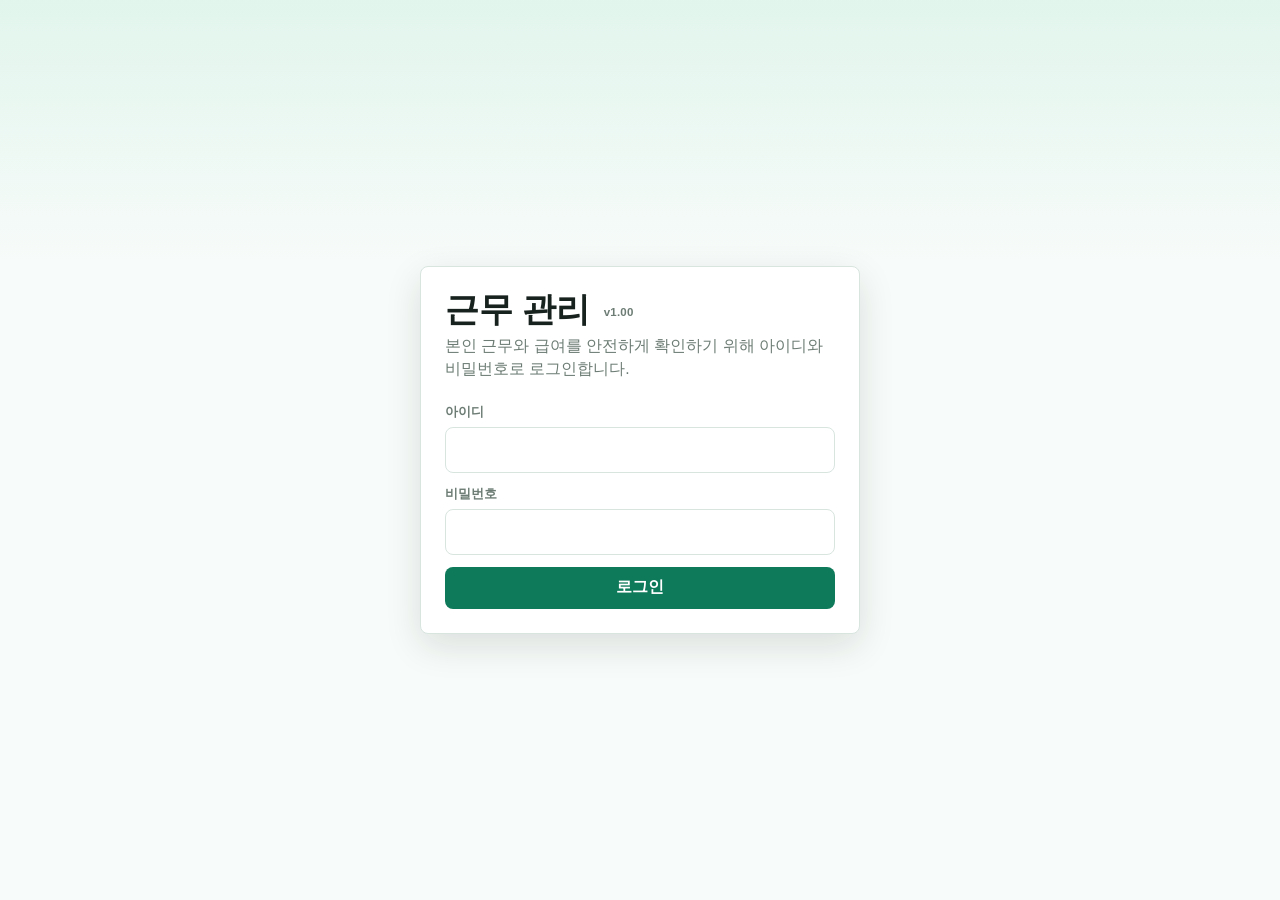
==== commit c5d0b473: "화면 제목 옆 앱 버전 표시(v1.00) — 배포 반영 여부를 숫자로 확인 - APP_VERSION 상수, 로그인 화면·상단 제목에 표시. 큰 변화는 앞 숫자, 작은 변화는 뒷 숫" ====
--- a/index.html
+++ b/index.html
@@ -6,8 +6,8 @@
     <meta name="theme-color" content="#f7fbf9" />
     <title>근무 관리</title>
     <!-- 파일 뒤 ?v= 버전은 배포할 때마다 올린다. 브라우저가 옛 파일을 계속 쓰지 않고 새로 받게 하는 장치. -->
-    <link rel="stylesheet" href="styles.css?v=20261016-4" />
-    <script defer src="app.js?v=20261016-4"></script>
+    <link rel="stylesheet" href="styles.css?v=20261104-2" />
+    <script defer src="app.js?v=20261104-2"></script>
   </head>
   <body>
     <div id="app"></div>
--- a/styles.css
+++ b/styles.css
@@ -243,6 +243,16 @@
   min-width: 0;
 }
 
+/* 제목 옆 버전 표시(예: v1.00). 배포가 내 화면에 반영됐는지 숫자로 확인하는 용도 */
+.app-version {
+  margin-left: 4px;
+  color: var(--muted);
+  font-size: 0.72rem;
+  font-weight: 700;
+  letter-spacing: 0.02em;
+  vertical-align: middle;
+}
+
 .app-title strong {
   font-size: 1.05rem;
   overflow: hidden;
@@ -404,6 +414,25 @@
   color: var(--ink);
   font-size: 1.15rem;
   font-weight: 900;
+}
+
+/* 퇴사 예정자: 마지막 근무일 이후 달로 넘기는 버튼은 흐리게(눌리지 않음) */
+.icon-button:disabled,
+.icon-button.is-disabled {
+  opacity: 0.35;
+  cursor: not-allowed;
+}
+
+/* 퇴사 예정자 본인 화면: 마지막 근무일 다음 날부터 빈 칸 */
+.day-cell.after-resignation {
+  background: rgba(240, 243, 241, 0.7);
+}
+
+.day-cell.after-resignation .after-resignation-note {
+  padding: 10px 8px;
+  color: var(--muted);
+  font-size: 0.74rem;
+  text-align: center;
 }
 
 .month-title {
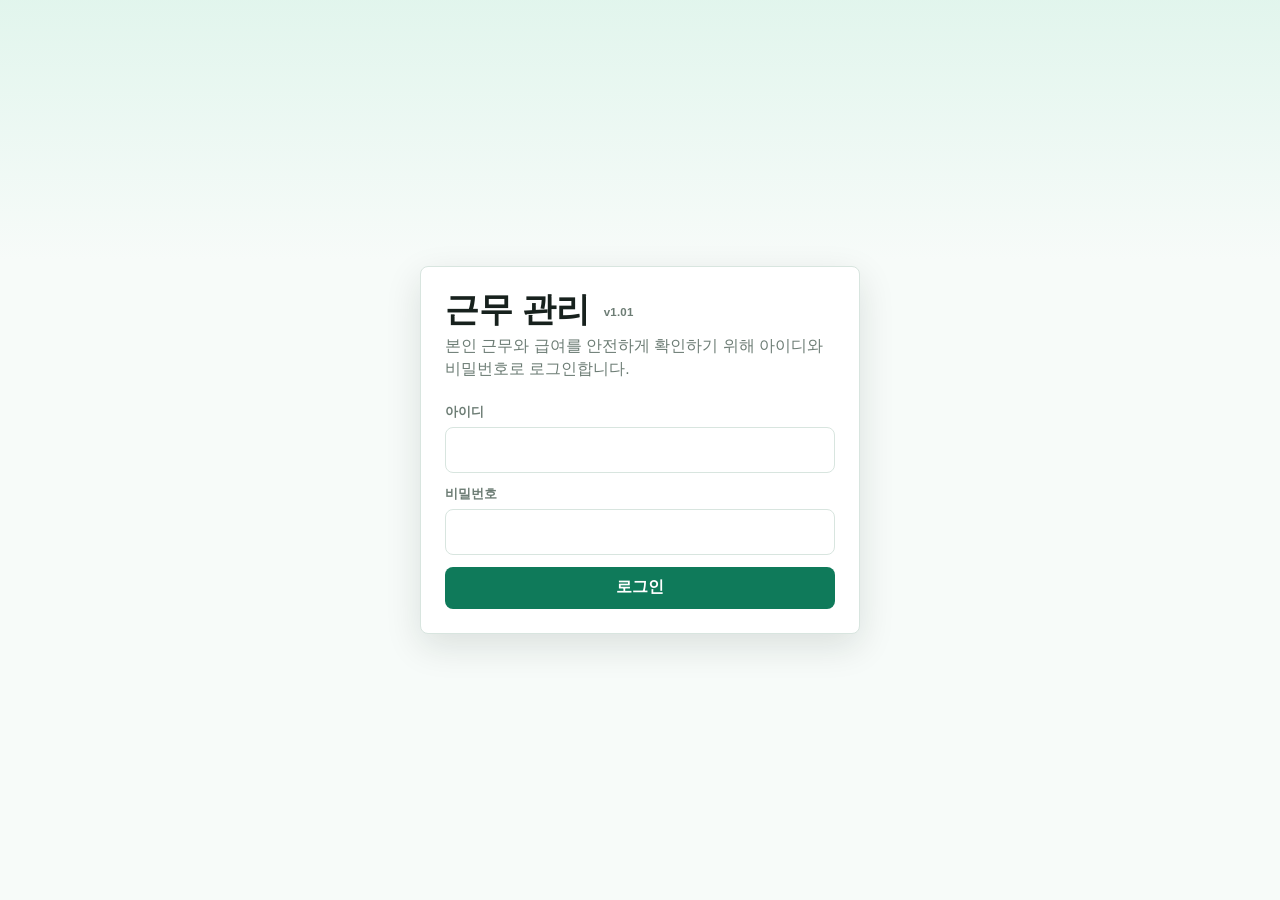
==== commit 481b7180: "요일 근무 변경: 손 안 댄 근무는 설정과 시간이 달라도 설정 시간에 맞춤(원영주 월 10-8→10-10 안 바뀌던 문제), 관리자 수동 추가 근무 보호 표시 - APP_VERSI" ====
--- a/index.html
+++ b/index.html
@@ -6,8 +6,8 @@
     <meta name="theme-color" content="#f7fbf9" />
     <title>근무 관리</title>
     <!-- 파일 뒤 ?v= 버전은 배포할 때마다 올린다. 브라우저가 옛 파일을 계속 쓰지 않고 새로 받게 하는 장치. -->
-    <link rel="stylesheet" href="styles.css?v=20261104-2" />
-    <script defer src="app.js?v=20261104-2"></script>
+    <link rel="stylesheet" href="styles.css?v=20261104-3" />
+    <script defer src="app.js?v=20261104-3"></script>
   </head>
   <body>
     <div id="app"></div>
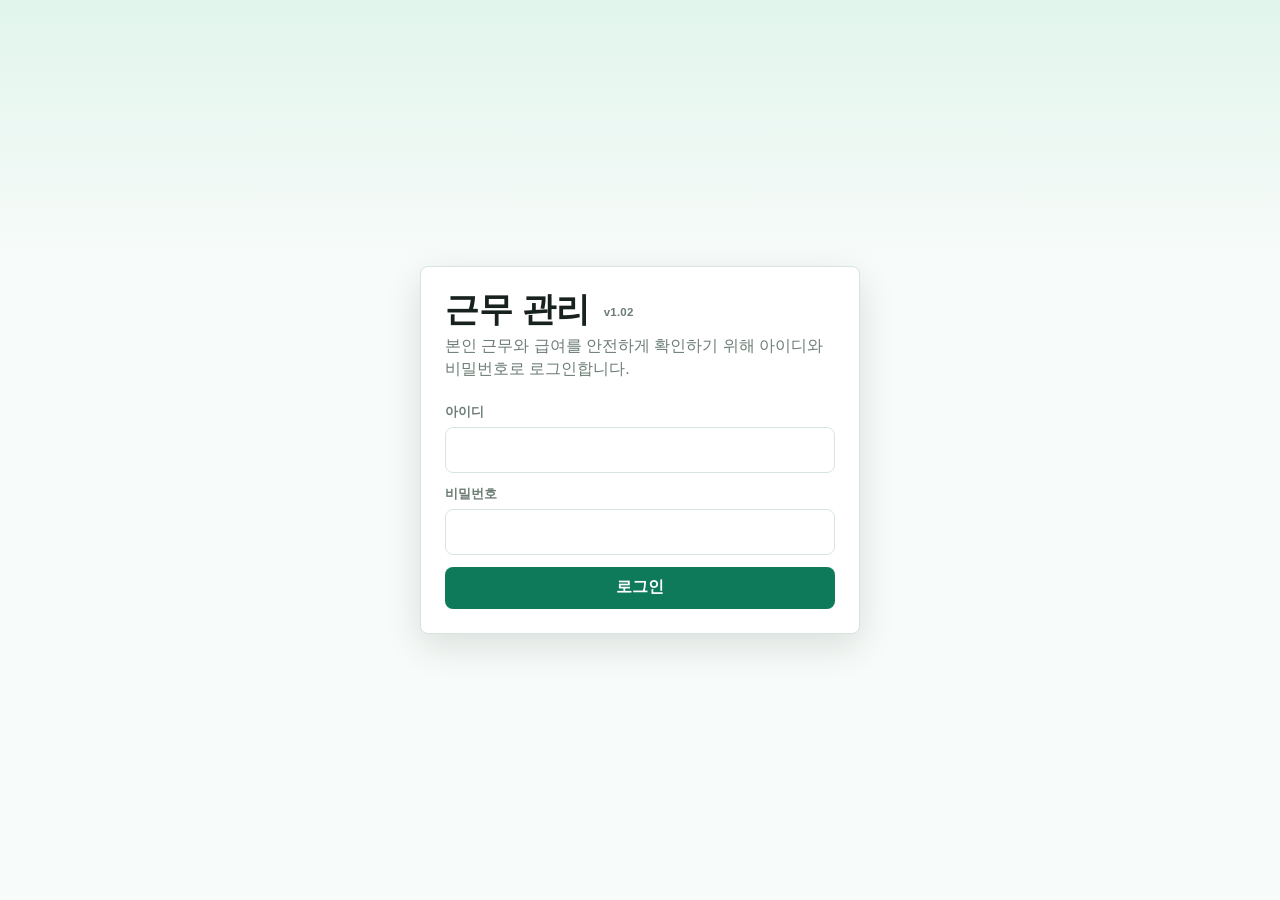
==== commit 87785f0b: "비정규 근무: 관리자 외에 그 근무의 당사자에게도 보이게(다른 직원·옵저버는 비노출) - APP_VERSION v1.02, index.html ?v=20261111-1  Co-Au" ====
--- a/index.html
+++ b/index.html
@@ -6,8 +6,8 @@
     <meta name="theme-color" content="#f7fbf9" />
     <title>근무 관리</title>
     <!-- 파일 뒤 ?v= 버전은 배포할 때마다 올린다. 브라우저가 옛 파일을 계속 쓰지 않고 새로 받게 하는 장치. -->
-    <link rel="stylesheet" href="styles.css?v=20261104-3" />
-    <script defer src="app.js?v=20261104-3"></script>
+    <link rel="stylesheet" href="styles.css?v=20261111-1" />
+    <script defer src="app.js?v=20261111-1"></script>
   </head>
   <body>
     <div id="app"></div>
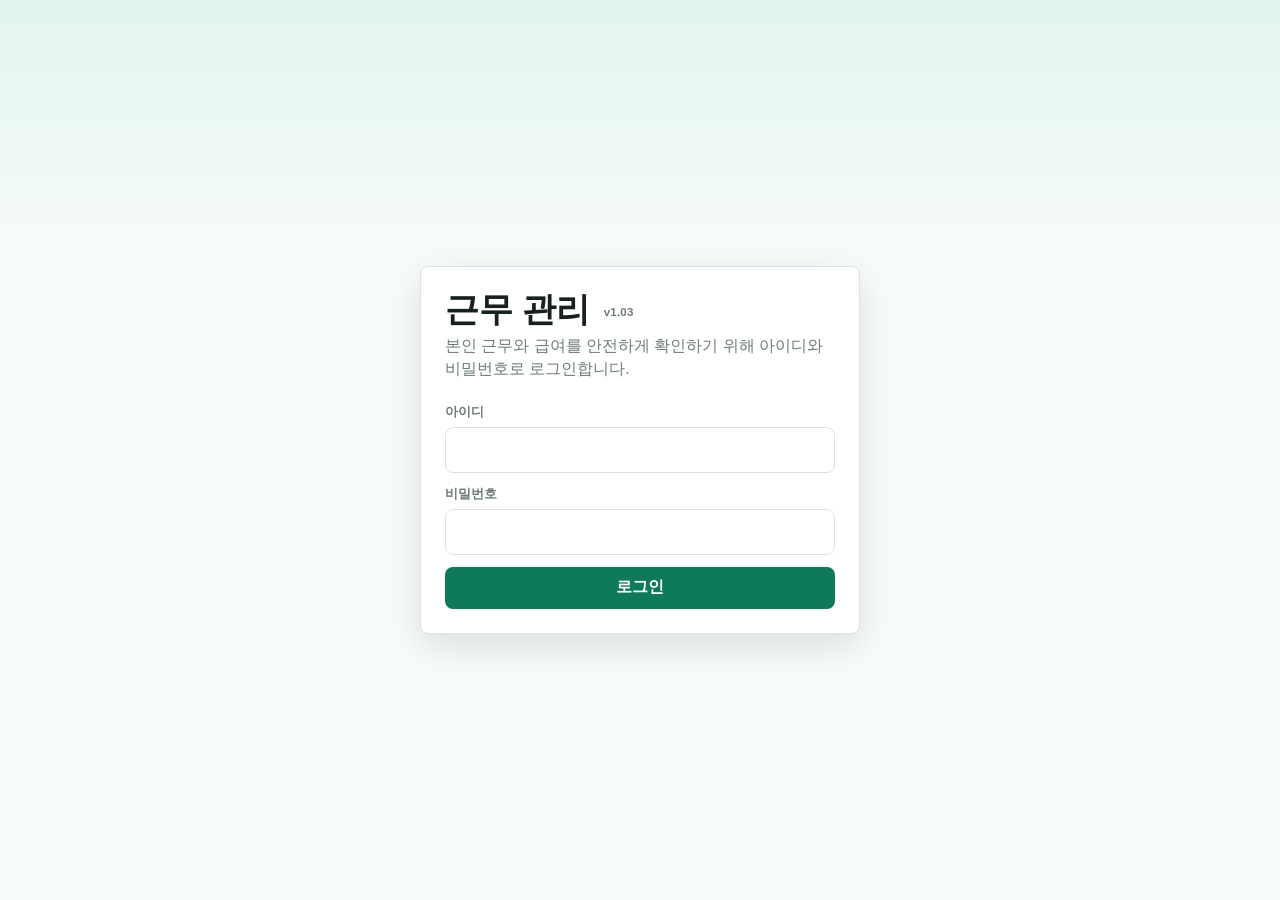
==== commit 0f576f98: "근무별 "주말 시급으로 계산" 예외 표시(관리자 근무 수정에서 체크) + 근무표 주말급 표시(관리자·당사자) - 급여 계산: 주말·공휴일 또는 payAsWeekend 표시된 근무는" ====
--- a/index.html
+++ b/index.html
@@ -6,8 +6,8 @@
     <meta name="theme-color" content="#f7fbf9" />
     <title>근무 관리</title>
     <!-- 파일 뒤 ?v= 버전은 배포할 때마다 올린다. 브라우저가 옛 파일을 계속 쓰지 않고 새로 받게 하는 장치. -->
-    <link rel="stylesheet" href="styles.css?v=20261111-1" />
-    <script defer src="app.js?v=20261111-1"></script>
+    <link rel="stylesheet" href="styles.css?v=20261111-2" />
+    <script defer src="app.js?v=20261111-2"></script>
   </head>
   <body>
     <div id="app"></div>
--- a/styles.css
+++ b/styles.css
@@ -731,6 +731,25 @@
   white-space: nowrap;
 }
 
+/* 평일인데 주말 시급으로 계산하는 예외 근무 표시(관리자·당사자) */
+.weekend-pay-mark {
+  display: inline-block;
+  margin-left: 3px;
+  padding: 0 4px;
+  border-radius: 999px;
+  background: #e8f1ff;
+  color: #1f4f9c;
+  font-size: 0.68em;
+  font-weight: 900;
+  line-height: 1.4;
+  vertical-align: middle;
+  white-space: nowrap;
+}
+
+.weekend-pay-check {
+  font-size: 0.85rem;
+}
+
 .employee-meta-chip.salary-review {
   background: #f3f6f4;
   color: #4b5d53;
